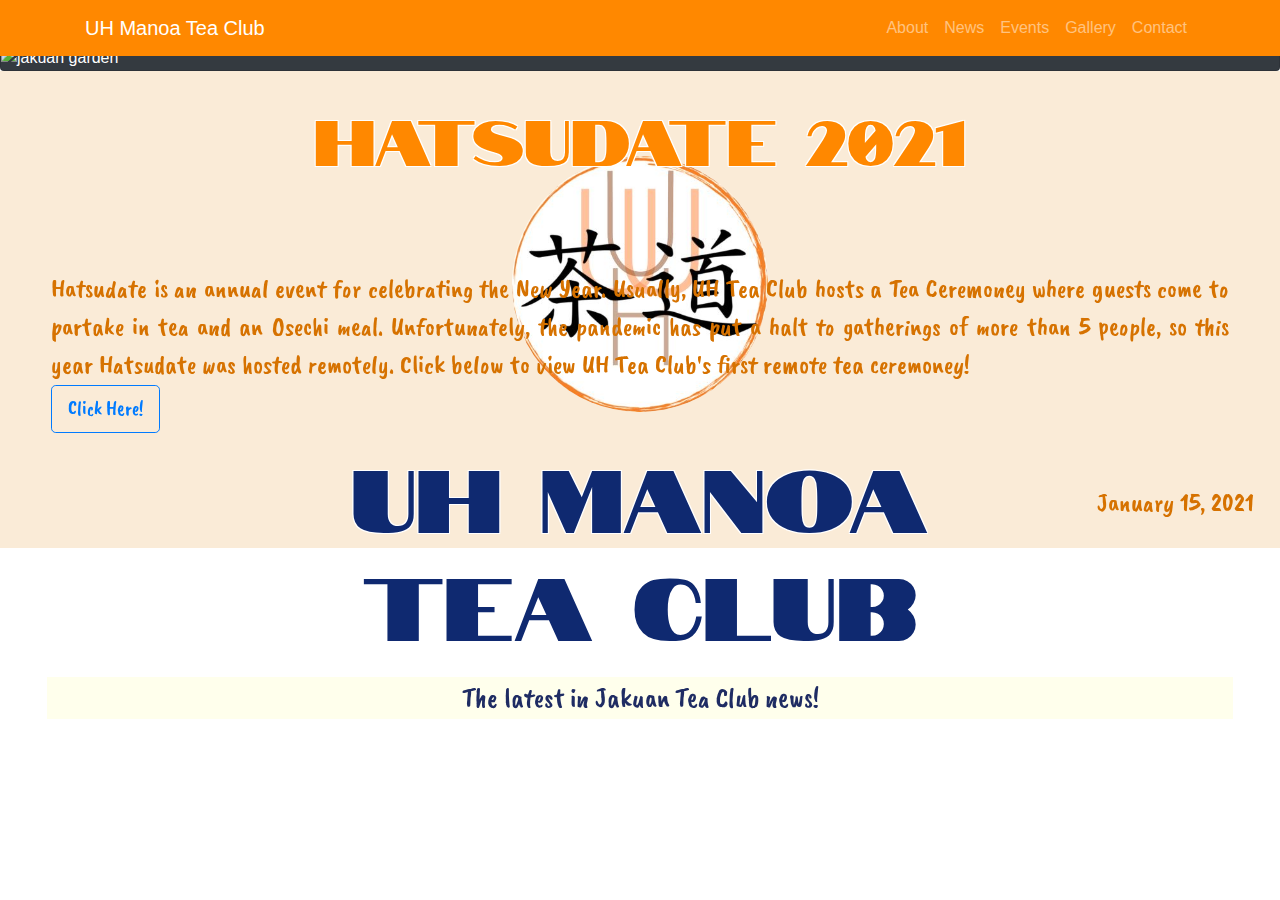
==== news.html @ a3804a7e "Latest News" ====
<!DOCTYPE html>
<html lang="en">
<head>
    <meta charset="UTF-8">
    <meta name="viewport" content="width=device-width, initial-scale=1.0">
    <title>UH Manoa Tea Club</title>

    <link href="https://fonts.googleapis.com/css?family=Caveat+Brush|Nanum+Brush+Script|Notable&display=swap"
          rel="stylesheet">
    <link rel="stylesheet" href="https://stackpath.bootstrapcdn.com/bootstrap/4.3.1/css/bootstrap.min.css"
          integrity="sha384-ggOyR0iXCbMQv3Xipma34MD+dH/1fQ784/j6cY/iJTQUOhcWr7x9JvoRxT2MZw1T" crossorigin="anonymous">
    <link href="https://unpkg.com/aos@2.3.1/dist/aos.css" rel="stylesheet">
    <link rel="stylesheet" href="css/index2.css">

    <script src="https://code.jquery.com/jquery-3.1.0.js"></script>
    <script src="https://cdnjs.cloudflare.com/ajax/libs/popper.js/1.14.7/umd/popper.min.js"
            integrity="sha384-UO2eT0CpHqdSJQ6hJty5KVphtPhzWj9WO1clHTMGa3JDZwrnQq4sF86dIHNDz0W1"
            crossorigin="anonymous"></script>
    <script src="https://stackpath.bootstrapcdn.com/bootstrap/4.3.1/js/bootstrap.min.js"
            integrity="sha384-JjSmVgyd0p3pXB1rRibZUAYoIIy6OrQ6VrjIEaFf/nJGzIxFDsf4x0xIM+B07jRM"
            crossorigin="anonymous"></script>

    <script src="https://unpkg.com/aos@2.3.1/dist/aos.js"></script>
    <script>
        $(document).ready(function () {
            AOS.init();

            $('a').click(function () {
                $('html, body').animate({
                    scrollTop: $($.attr(this, 'href')).offset().top
                }, 500);
                return false;
            });

        });
    </script>
</head>
<body>
<div>
    <nav class="navbar navbar-expand-lg navbar-dark fixed-top" id="mainNav">
        <div class="container">
            <a class="navbar-brand js-scroll-trigger" href="index.html#top">UH Manoa Tea Club</a>
            <button class="navbar-toggler" type="button" data-toggle="collapse" data-target="#navbarResponsive"
                    aria-controls="navbarResponsive" aria-expanded="false" aria-label="Toggle navigation">
                <span class="navbar-toggler-icon"></span>
            </button>
            <div class="collapse navbar-collapse" id="navbarResponsive">
                <ul class="navbar-nav ml-auto">
                    <li class="nav-item">
                        <a class="nav-link js-scroll-trigger" href="index.html#about">About</a>
                    </li>
                    <li class="nav-item">
                        <a class="nav-link js-scroll-trigger" href="index.html#news">News</a>
                    </li>
                    <li class="nav-item">
                        <a class="nav-link js-scroll-trigger" href="index.html#events">Events</a>
                    </li>
                    <li class="nav-item">
                        <a class="nav-link js-scroll-trigger" href="index.html#gallery">Gallery</a>
                    </li>
                    <li class="nav-item">
                        <a class="nav-link js-scroll-trigger" href="index.html#contacts">Contact</a>
                    </li>
                </ul>
            </div>
        </div>
    </nav>
    <div class="card bg-dark text-white">
        <img src="img/20190420_091530 (1).jpg" class="card-img card-img1" alt="jakuan garden">
        <div class="card-img-overlay card1">
            <img data-aos="flip-left" data-aos-easing="ease-in-back" data-aos-delay="200" data-aos-duration="1500"
                 class="logo mx-auto d-block" src="img/U.jpg">
            <br>
            <h1 data-aos="fade-down" data-aos-easing="ease-in-back" data-aos-delay="200" data-aos-duration="1500"
                class="header1 text-center">UH Manoa<br>Tea Club</h1>

            <p data-aos="fade-up" data-aos-easing="ease-in-back" data-aos-duration="1500" class="text-center font1">
                The latest in Jakuan Tea Club news!</p>
        </div>
    </div>
    <div id="about">

        <div class="row row1">
            <div data-aos="fade-right" data-aos-easing="ease-in-back" data-aos-duration="1000" class="col my-auto">
                <h3 class="header2 text-center">Hatsudate 2021</h3>

                <p class="aboutp font3 text-justify">Hatsudate is an annual event for celebrating the New Year. Usually,
                    UH Tea Club hosts a Tea Ceremoney where guests come to partake in tea and an Osechi meal. Unfortunately,
                    the pandemic has put a halt to gatherings of more than 5 people, so this year Hatsudate was hosted remotely.
                    Click below to view UH Tea Club's first remote tea ceremoney!
                    <br>
                    <a href="https://www.youtube.com/watch?app=desktop&v=qO_O5dEZ3t4&fbclid=IwAR1bVKSvV6ITjdbZog2DEXQiQkyCHzFINLlKHrBh3IKzG4Otd4BdEaqN1LM" class="btn btn-outline-primary btn-lg">Click Here!</a>
                </p>
                <p class="font3 text-right">January 15, 2021</p>

            </div>
        </div>
    </div>
</div>
</div>
</body>
</html>
---- css/index2.css ----
.navbar-dark {
    background-color:rgb(255, 136, 0);
}

#top {
    background-image: url("../img/backgroundimg.png");
    background-repeat: no-repeat;
    background-size: 100%;  
}

.logo {
    width: 20vw;
    border-radius: 100%;
 
}

.card-img1 {
    padding-top: 5vh;
}

.header1 {
    font-family: 'Notable', sans-serif;
    color: rgb(15, 41, 112);
    font-size: 7vw;
    text-shadow: -1px -1px 0 #FFF, 1px -1px 0 #FFF, -1px 1px 0 #FFF, 1px 1px 0 #FFF;
}

.header2 {
    font-family: 'Notable', sans-serif;
    color: rgb(255, 136, 0);
    font-size: 5vw;
    margin: 2vw;
    text-shadow: -1px -1px 0 #FFF, 1px -1px 0 #FFF, -1px 1px 0 #FFF, 1px 1px 0 #FFF;
    padding-bottom: 5vh;
}

.card1 {
    margin-top: 15vh;
}



.font1 {
    font-family: 'Caveat Brush', cursive;
    color: rgb(31, 44, 99);
    background-color: #fffed473;
    font-size: 2.2vw;
    margin: 2vw;
    
}

.font2 {
    font-family: 'Caveat Brush', cursive;
    color: rgb(31, 44, 99);
    font-size: 2vw;
    margin: 2vw;
   
}

.font3 {
    font-family: 'Caveat Brush', cursive;
    color: rgb(214, 114, 0);
    font-size: 2vw;
    margin: 2vw;
   
}

.aboutp {
    padding: 2vw;
}

.col-pic {
    width: 40vw;
    padding: 2vw;
}

.row2 {
    background-color: rgb(225, 245, 245);
}

.row1 {
    background-color: antiquewhite;
}

.calender {
    width: 80vw;
    height: 65vh;
    padding-left: 10vw;
    padding-right: 10vw;

}

#gallery {
    padding: 2vw;
}


.flyers{
    width: 28vw;
}

@media only screen and (max-width : 640px) {
    .header1{
        font-size: 30px !important;
    }
    .card1 {
        margin-top: 10vh;
    }
    .flyers {
        width: 90vw;
    }

}
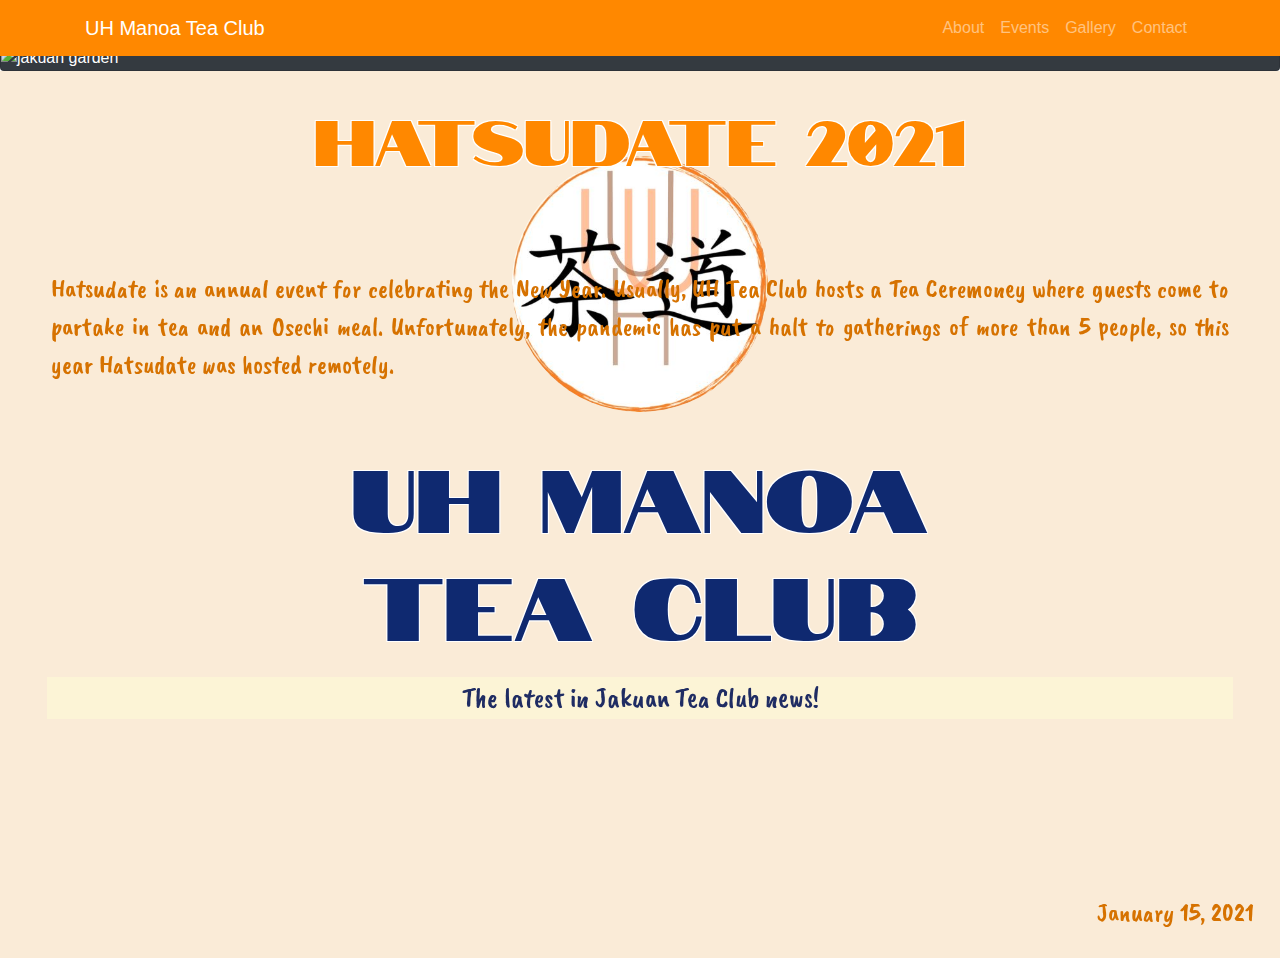
==== commit 81b5557d: "embed video" ====
--- a/news.html
+++ b/news.html
@@ -50,9 +50,6 @@
                         <a class="nav-link js-scroll-trigger" href="index.html#about">About</a>
                     </li>
                     <li class="nav-item">
-                        <a class="nav-link js-scroll-trigger" href="index.html#news">News</a>
-                    </li>
-                    <li class="nav-item">
                         <a class="nav-link js-scroll-trigger" href="index.html#events">Events</a>
                     </li>
                     <li class="nav-item">
@@ -87,10 +84,12 @@
                 <p class="aboutp font3 text-justify">Hatsudate is an annual event for celebrating the New Year. Usually,
                     UH Tea Club hosts a Tea Ceremoney where guests come to partake in tea and an Osechi meal. Unfortunately,
                     the pandemic has put a halt to gatherings of more than 5 people, so this year Hatsudate was hosted remotely.
-                    Click below to view UH Tea Club's first remote tea ceremoney!
-                    <br>
-                    <a href="https://www.youtube.com/watch?app=desktop&v=qO_O5dEZ3t4&fbclid=IwAR1bVKSvV6ITjdbZog2DEXQiQkyCHzFINLlKHrBh3IKzG4Otd4BdEaqN1LM" class="btn btn-outline-primary btn-lg">Click Here!</a>
                 </p>
+                <div class="d-flex justify-content-center" style=" width:80%;padding-left: 10%;padding-right: 10%">
+                    <div class="embed-responsive embed-responsive-16by9">
+                        <iframe class="embed-responsive-item" src="https://www.youtube.com/embed/qO_O5dEZ3t4" ></iframe>
+                    </div>
+                </div>
                 <p class="font3 text-right">January 15, 2021</p>
 
             </div>
